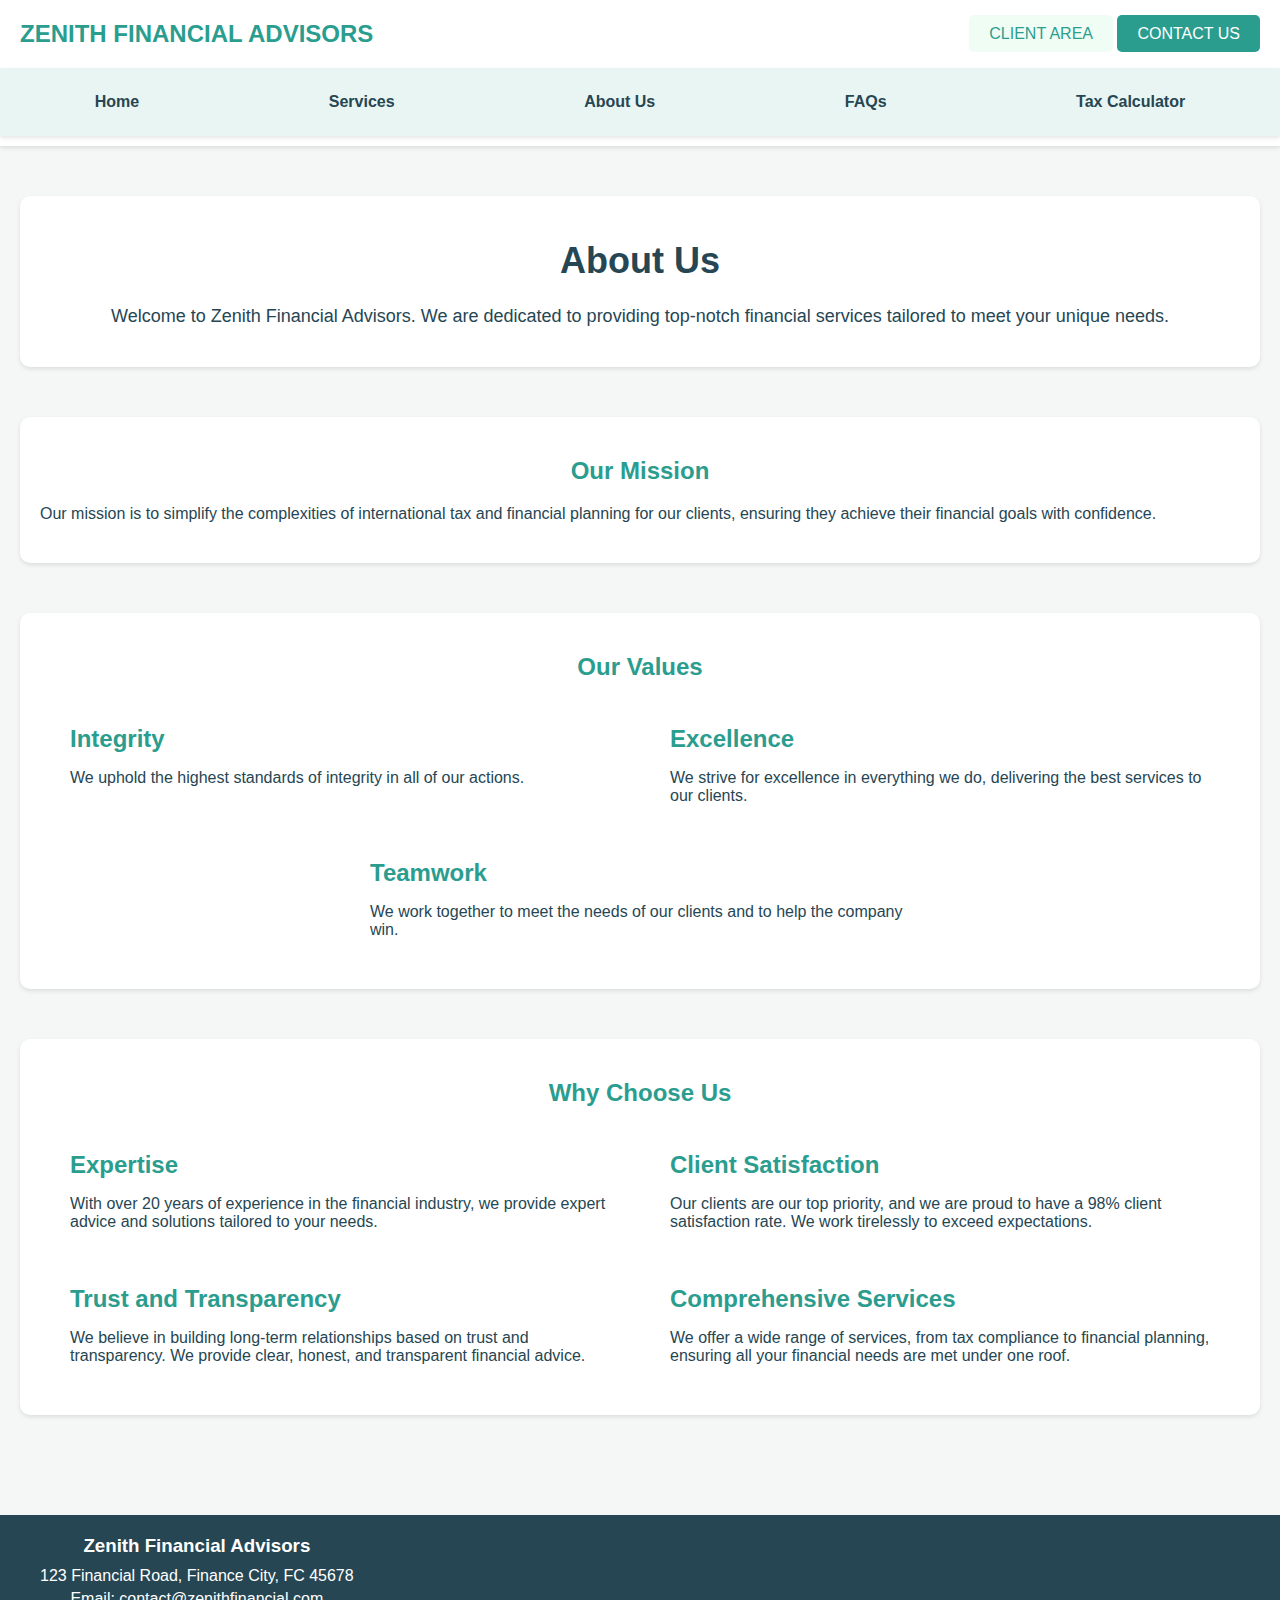
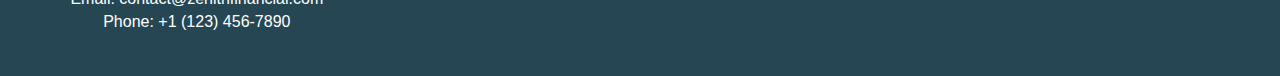
==== about.html @ b31741e8 "Taxation part done" ====
<!DOCTYPE html>
<html lang="en">
<head>
  <meta charset="UTF-8">
  <meta name="viewport" content="width=device-width, initial-scale=1.0">
  <title>About Us - Zenith Financial Advisors</title>
  <link rel="stylesheet" href="styles/about.css">
</head>
<body>
  <!-- Include Header -->
  <header class="header">
    <div class="container flex justify-between items-center">
        <div class="logo">ZENITH FINANCIAL ADVISORS</div>
      <div class="cta-buttons">
        <a href="client-area.html" class="btn btn-outline">CLIENT AREA</a>
        <a href="contact.html" class="btn btn-primary">CONTACT US</a>
      </div>
    </div>
    <nav class="menu">
      <a href="index.html" class="menu-item">Home</a>
      <a href="services.html" class="menu-item">Services</a>
      <a href="about.html" class="menu-item">About Us</a>
      <a href="faqs.html" class="menu-item">FAQs</a>
      <a href="tax-calculator.html" class="menu-item">Tax Calculator</a>
    </nav>
  </header>

  <main class="about-page">
    <section class="intro section">
      <h1>About Us</h1>
      <p>Welcome to Zenith Financial Advisors. We are dedicated to providing top-notch financial services tailored to meet your unique needs.</p>
    </section>

    <section class="mission section">
      <h2>Our Mission</h2>
      <p>Our mission is to simplify the complexities of international tax and financial planning for our clients, ensuring they achieve their financial goals with confidence.</p>
    </section>

    <section class="values section">
      <h2>Our Values</h2>
      <div class="values-list">
        <div class="value-item">
          <h3>Integrity</h3>
          <p>We uphold the highest standards of integrity in all of our actions.</p>
        </div>
        <div class="value-item">
          <h3>Excellence</h3>
          <p>We strive for excellence in everything we do, delivering the best services to our clients.</p>
        </div>
        <div class="value-item">
          <h3>Teamwork</h3>
          <p>We work together to meet the needs of our clients and to help the company win.</p>
        </div>
      </div>
    </section>

    <section class="confidence section">
      <h2>Why Choose Us</h2>
      <div class="confidence-list">
        <div class="confidence-item">
          <h3>Expertise</h3>
          <p>With over 20 years of experience in the financial industry, we provide expert advice and solutions tailored to your needs.</p>
        </div>
        <div class="confidence-item">
          <h3>Client Satisfaction</h3>
          <p>Our clients are our top priority, and we are proud to have a 98% client satisfaction rate. We work tirelessly to exceed expectations.</p>
        </div>
        <div class="confidence-item">
          <h3>Trust and Transparency</h3>
          <p>We believe in building long-term relationships based on trust and transparency. We provide clear, honest, and transparent financial advice.</p>
        </div>
        <div class="confidence-item">
          <h3>Comprehensive Services</h3>
          <p>We offer a wide range of services, from tax compliance to financial planning, ensuring all your financial needs are met under one roof.</p>
        </div>
      </div>
    </section>
  </main>

  <footer class="footer">
    <div class="container">
      <div class="footer-content">
        <h3>Zenith Financial Advisors</h3>
        <p>123 Financial Road, Finance City, FC 45678</p>
        <p>Email: contact@zenithfinancial.com</p>
        <p>Phone: +1 (123) 456-7890</p>
      </div>
    </div>
  </footer>
---- styles/about.css ----
/* General Styles */
body {
    font-family: 'Arial', sans-serif;
    margin: 0;
    padding: 0;
    box-sizing: border-box;
    background-color: #f4f7f6;
}

.header {
    background: #ffffff;
    box-shadow: 0 2px 4px rgba(0, 0, 0, 0.1);
    padding-bottom: 10px;
}

.container {
    display: flex;
    justify-content: space-between;
    align-items: center;
    padding: 20px;
}

.logo {
    font-size: 24px;
    font-weight: bold;
    color: #2a9d8f;
}

.menu {
    display: flex;
    justify-content: space-around;
    background: #e9f5f2;
    padding: 15px 0;
    box-shadow: 0 2px 4px rgba(0, 0, 0, 0.1);
}

.menu a {
    color: #264653;
    font-weight: bold;
    text-decoration: none;
    padding: 10px 20px;
    transition: color 0.3s, transform 0.3s;
}

.menu a:hover {
    color: #2a9d8f;
    transform: scale(1.1);
}

.cta-buttons .btn {
    padding: 10px 20px;
    border-radius: 5px;
    text-decoration: none;
    transition: background-color 0.3s;
}

.btn-outline {
    background: #f0fdf4;
    color: #2a9d8f;
}

.btn-outline:hover {
    background: #ccf4d5;
}

.btn-primary {
    background: #2a9d8f;
    color: white;
}

.btn-primary:hover {
    background: #21867a;
}

.about-page {
    padding: 50px 20px;
}

.intro {
    text-align: center;
    margin-bottom: 30px;
}

.intro h1 {
    font-size: 36px;
    color: #264653;
}

.intro p {
    font-size: 18px;
    color: #2a9d8f;
}

.section {
    margin-bottom: 50px;
    padding: 20px;
    background: white;
    border-radius: 10px;
    box-shadow: 0 2px 4px rgba(0, 0, 0, 0.1);
    animation: fadeInUp 1s ease-in-out;
}

.section h2 {
    color: #2a9d8f;
    margin-bottom: 20px;
    text-align: center;
}

.section p {
    color: #264653;
    margin-bottom: 20px;
}

.values-list, .confidence-list {
    display: flex;
    flex-wrap: wrap;
    justify-content: space-around;
}

.value-item, .confidence-item {
    width: 45%;
    margin-bottom: 20px;
    transition: transform 0.3s, box-shadow 0.3s;
}

.value-item:hover, .confidence-item:hover {
    transform: scale(1.05);
    box-shadow: 0 4px 8px rgba(0, 0, 0, 0.1);
}

.value-item h3, .confidence-item h3 {
    color: #2a9d8f;
    margin-bottom: 10px;
    font-size: 24px;
}

.value-item p, .confidence-item p {
    color: #264653;
    margin-bottom: 10px;
}

.footer {
    background-color: #264653;
    color: white;
    padding: 20px 0;
    text-align: center;
}

.footer .container {
    max-width: 1200px;
    margin: 0 auto;
    padding: 0 20px;
}

.footer-content {
    margin-bottom: 20px;
}

.footer-content h3 {
    margin-top: 0;
    margin-bottom: 10px;
}

.footer-content p {
    margin: 5px 0;
}

/* Animations */
@keyframes fadeIn {
    from {
        opacity: 0;
    }
    to {
        opacity: 1;
    }
}

@keyframes fadeInUp {
    from {
        opacity: 0;
        transform: translateY(20px);
    }
    to {
        opacity: 1;
        transform: translateY(0);
    }
}
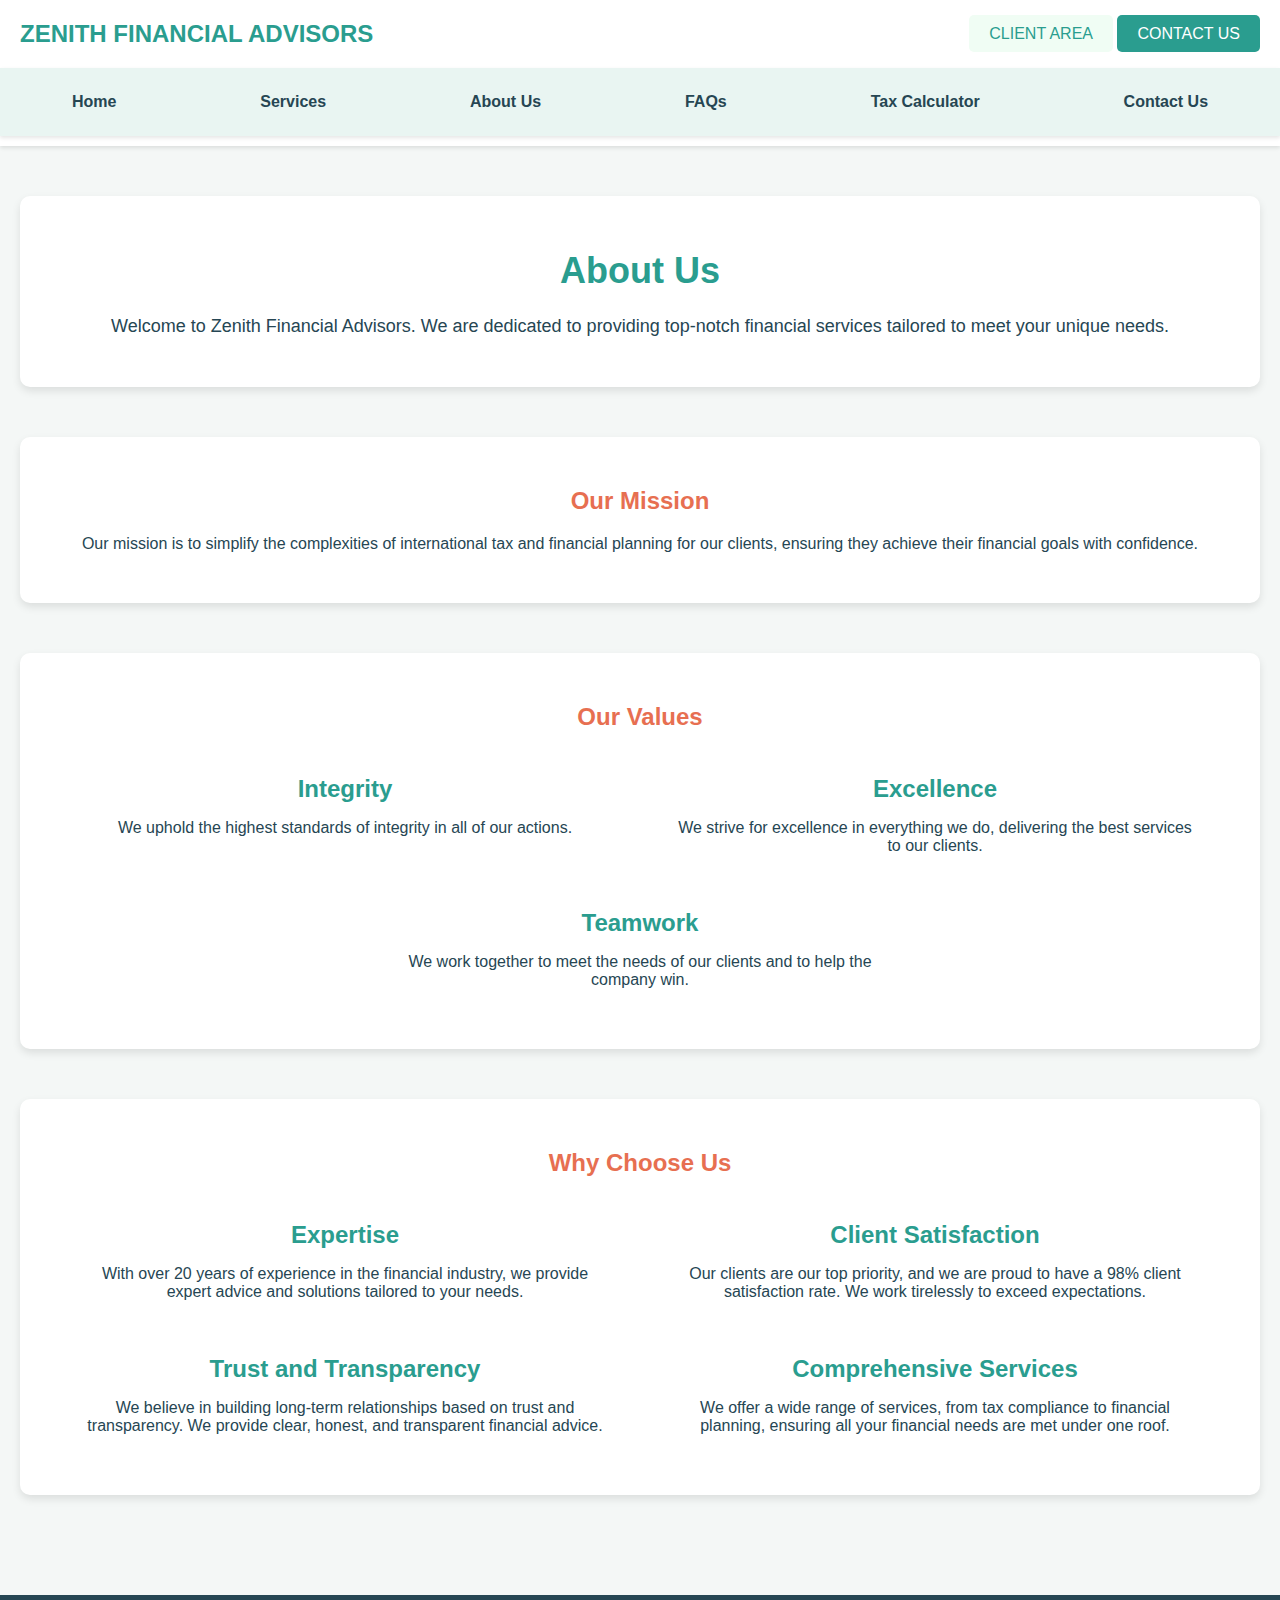
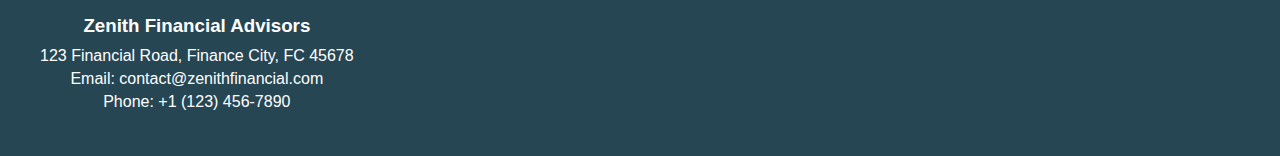
==== commit 1e5ccc54: "Updated About us page" ====
--- a/about.html
+++ b/about.html
@@ -10,7 +10,7 @@
   <!-- Include Header -->
   <header class="header">
     <div class="container flex justify-between items-center">
-        <div class="logo">ZENITH FINANCIAL ADVISORS</div>
+      <div class="logo">ZENITH FINANCIAL ADVISORS</div>
       <div class="cta-buttons">
         <a href="client-area.html" class="btn btn-outline">CLIENT AREA</a>
         <a href="contact.html" class="btn btn-primary">CONTACT US</a>
@@ -22,6 +22,7 @@
       <a href="about.html" class="menu-item">About Us</a>
       <a href="faqs.html" class="menu-item">FAQs</a>
       <a href="tax-calculator.html" class="menu-item">Tax Calculator</a>
+      <a href="contact.html" class="menu-item">Contact Us</a>
     </nav>
   </header>
 
@@ -88,4 +89,6 @@
     </div>
   </footer>
 
-  
+  <script src="scripts/about.js"></script>
+</body>
+</html>
--- a/styles/about.css
+++ b/styles/about.css
@@ -5,6 +5,9 @@
     padding: 0;
     box-sizing: border-box;
     background-color: #f4f7f6;
+    display: flex;
+    flex-direction: column;
+    min-height: 100vh;
 }
 
 .header {
@@ -74,36 +77,38 @@
 
 .about-page {
     padding: 50px 20px;
+    flex: 1;
+    text-align: center;
 }
 
-.intro {
-    text-align: center;
-    margin-bottom: 30px;
+.section {
+    margin-bottom: 50px;
+    padding: 30px;
+    background: white;
+    border-radius: 10px;
+    box-shadow: 0 4px 8px rgba(0, 0, 0, 0.1);
+    animation: fadeInUp 1s ease-in-out;
+    transition: transform 0.3s, box-shadow 0.3s;
+}
+
+.section:hover {
+    transform: scale(1.05);
+    box-shadow: 0 8px 16px rgba(0, 0, 0, 0.2);
 }
 
 .intro h1 {
     font-size: 36px;
-    color: #264653;
+    color: #2a9d8f;
 }
 
 .intro p {
     font-size: 18px;
-    color: #2a9d8f;
-}
-
-.section {
-    margin-bottom: 50px;
-    padding: 20px;
-    background: white;
-    border-radius: 10px;
-    box-shadow: 0 2px 4px rgba(0, 0, 0, 0.1);
-    animation: fadeInUp 1s ease-in-out;
+    color: #264653;
 }
 
 .section h2 {
-    color: #2a9d8f;
+    color: #e76f51;
     margin-bottom: 20px;
-    text-align: center;
 }
 
 .section p {
@@ -120,12 +125,6 @@
 .value-item, .confidence-item {
     width: 45%;
     margin-bottom: 20px;
-    transition: transform 0.3s, box-shadow 0.3s;
-}
-
-.value-item:hover, .confidence-item:hover {
-    transform: scale(1.05);
-    box-shadow: 0 4px 8px rgba(0, 0, 0, 0.1);
 }
 
 .value-item h3, .confidence-item h3 {
@@ -166,15 +165,6 @@
 }
 
 /* Animations */
-@keyframes fadeIn {
-    from {
-        opacity: 0;
-    }
-    to {
-        opacity: 1;
-    }
-}
-
 @keyframes fadeInUp {
     from {
         opacity: 0;
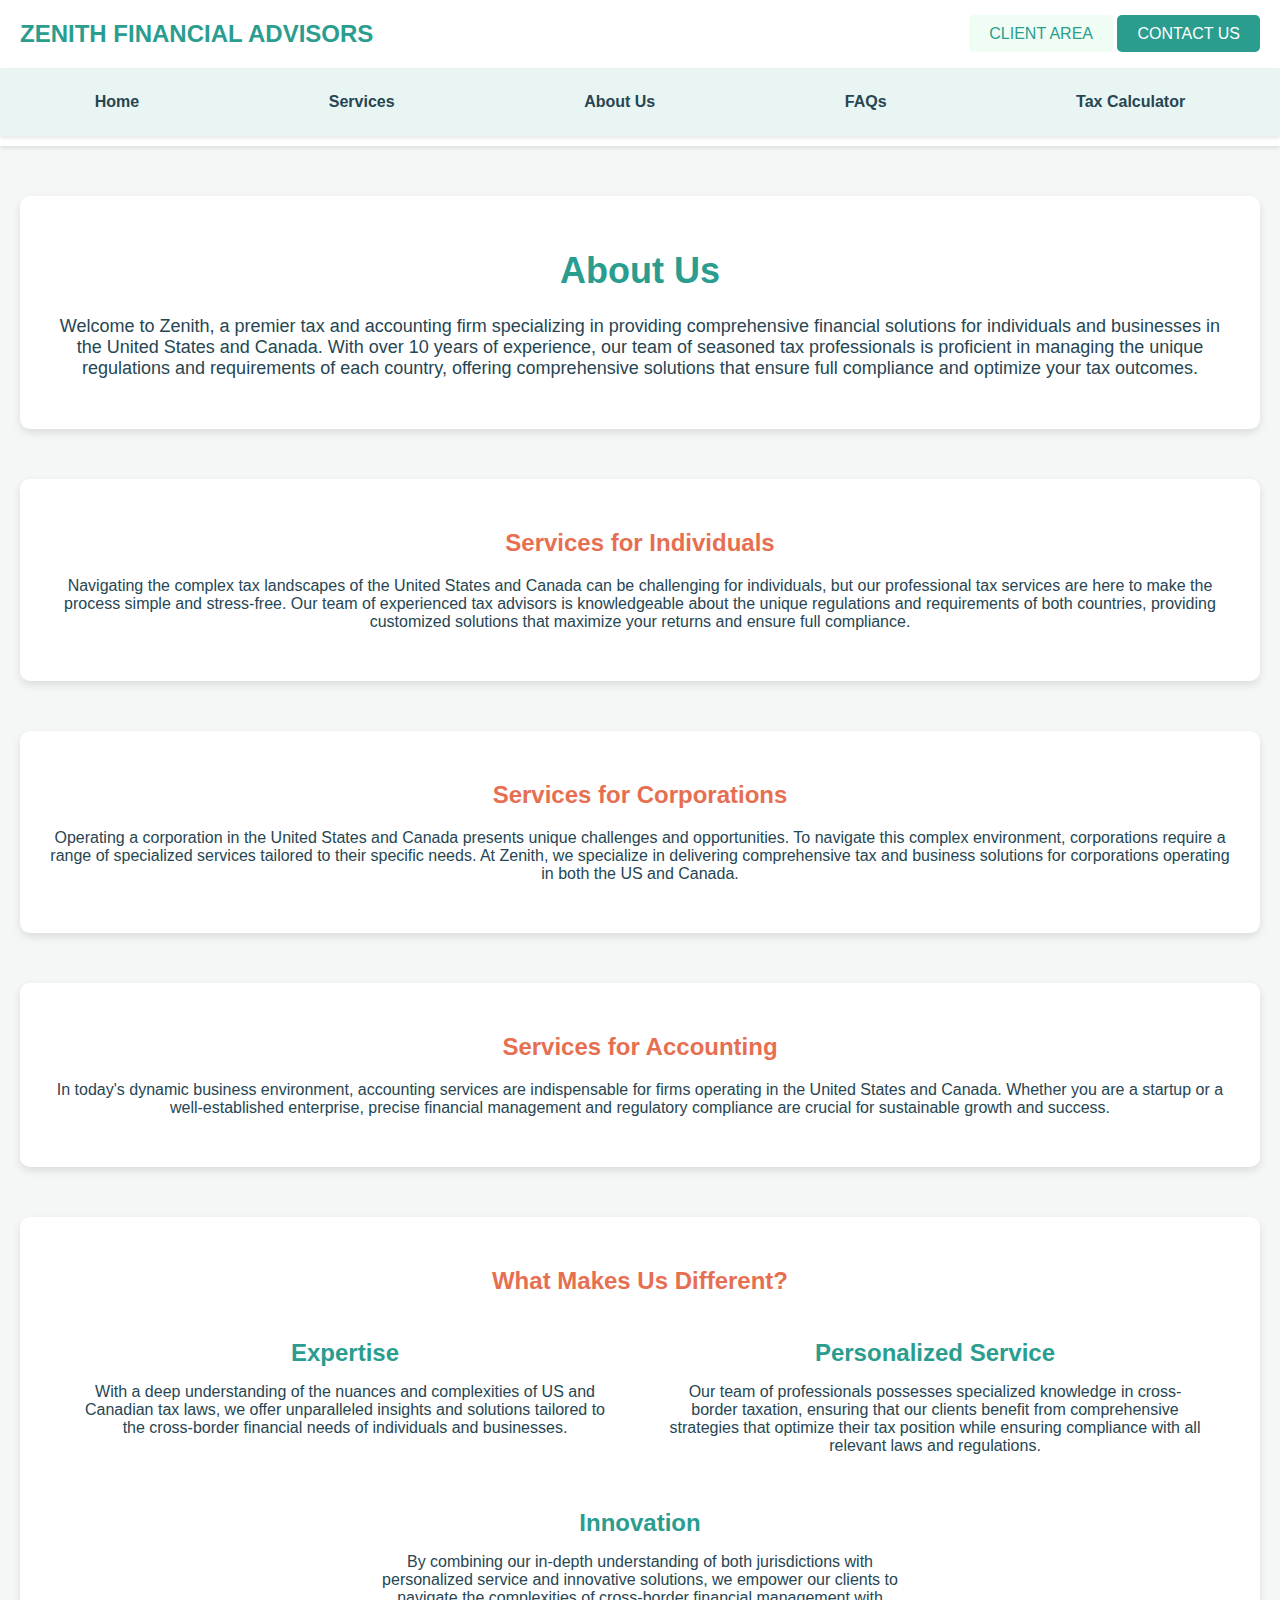
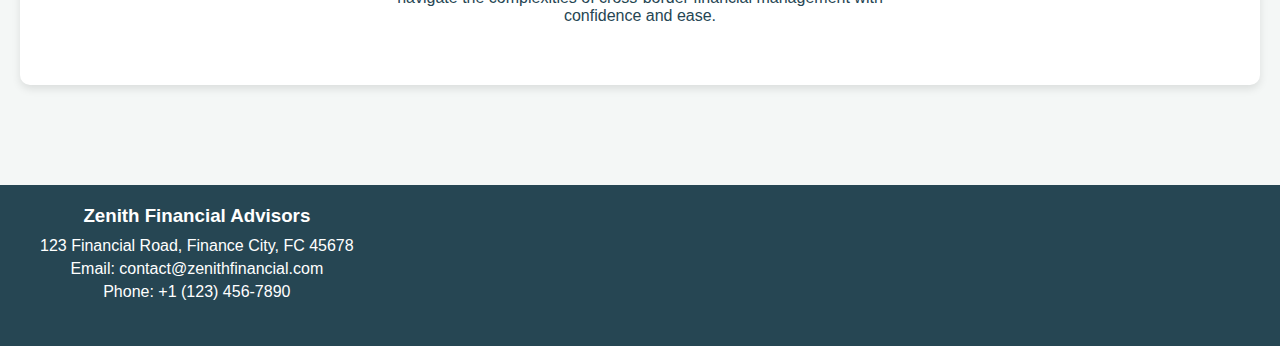
==== commit 415c2d24: "Update content" ====
--- a/about.html
+++ b/about.html
@@ -1,94 +1,77 @@
 <!DOCTYPE html>
 <html lang="en">
 <head>
-  <meta charset="UTF-8">
-  <meta name="viewport" content="width=device-width, initial-scale=1.0">
-  <title>About Us - Zenith Financial Advisors</title>
-  <link rel="stylesheet" href="styles/about.css">
+    <meta charset="UTF-8">
+    <meta name="viewport" content="width=device-width, initial-scale=1.0">
+    <title>About Us - Zenith Financial Advisors</title>
+    <link rel="stylesheet" href="styles/main.css">
+    <link rel="stylesheet" href="styles/about.css">
 </head>
 <body>
-  <!-- Include Header -->
-  <header class="header">
-    <div class="container flex justify-between items-center">
-      <div class="logo">ZENITH FINANCIAL ADVISORS</div>
-      <div class="cta-buttons">
-        <a href="client-area.html" class="btn btn-outline">CLIENT AREA</a>
-        <a href="contact.html" class="btn btn-primary">CONTACT US</a>
-      </div>
-    </div>
-    <nav class="menu">
-      <a href="index.html" class="menu-item">Home</a>
-      <a href="services.html" class="menu-item">Services</a>
-      <a href="about.html" class="menu-item">About Us</a>
-      <a href="faqs.html" class="menu-item">FAQs</a>
-      <a href="tax-calculator.html" class="menu-item">Tax Calculator</a>
-      <a href="contact.html" class="menu-item">Contact Us</a>
-    </nav>
-  </header>
+    <header class="header">
+        <div class="container flex justify-between items-center">
+            <div class="logo">ZENITH FINANCIAL ADVISORS</div>
+            <div class="cta-buttons">
+                <a href="client-area.html" class="btn btn-outline">CLIENT AREA</a>
+                <a href="contact.html" class="btn btn-primary">CONTACT US</a>
+            </div>
+        </div>
+        <nav class="menu">
+            <a href="index.html" class="menu-item">Home</a>
+            <a href="services.html" class="menu-item">Services</a>
+            <a href="about.html" class="menu-item">About Us</a>
+            <a href="faqs.html" class="menu-item">FAQs</a>
+            <a href="tax-calculator.html" class="menu-item">Tax Calculator</a>
+        </nav>
+    </header>
 
-  <main class="about-page">
-    <section class="intro section">
-      <h1>About Us</h1>
-      <p>Welcome to Zenith Financial Advisors. We are dedicated to providing top-notch financial services tailored to meet your unique needs.</p>
-    </section>
+    <main class="about-page">
+        <section class="intro section">
+            <h1>About Us</h1>
+            <p>Welcome to Zenith, a premier tax and accounting firm specializing in providing comprehensive financial solutions for individuals and businesses in the United States and Canada. With over 10 years of experience, our team of seasoned tax professionals is proficient in managing the unique regulations and requirements of each country, offering comprehensive solutions that ensure full compliance and optimize your tax outcomes.</p>
+        </section>
+        <section class="section">
+            <h2>Services for Individuals</h2>
+            <p>Navigating the complex tax landscapes of the United States and Canada can be challenging for individuals, but our professional tax services are here to make the process simple and stress-free. Our team of experienced tax advisors is knowledgeable about the unique regulations and requirements of both countries, providing customized solutions that maximize your returns and ensure full compliance.</p>
+        </section>
+        <section class="section">
+            <h2>Services for Corporations</h2>
+            <p>Operating a corporation in the United States and Canada presents unique challenges and opportunities. To navigate this complex environment, corporations require a range of specialized services tailored to their specific needs. At Zenith, we specialize in delivering comprehensive tax and business solutions for corporations operating in both the US and Canada.</p>
+        </section>
+        <section class="section">
+            <h2>Services for Accounting</h2>
+            <p>In today's dynamic business environment, accounting services are indispensable for firms operating in the United States and Canada. Whether you are a startup or a well-established enterprise, precise financial management and regulatory compliance are crucial for sustainable growth and success.</p>
+        </section>
+        <section class="section">
+            <h2>What Makes Us Different?</h2>
+            <div class="values-list">
+                <div class="value-item">
+                    <h3>Expertise</h3>
+                    <p>With a deep understanding of the nuances and complexities of US and Canadian tax laws, we offer unparalleled insights and solutions tailored to the cross-border financial needs of individuals and businesses.</p>
+                </div>
+                <div class="value-item">
+                    <h3>Personalized Service</h3>
+                    <p>Our team of professionals possesses specialized knowledge in cross-border taxation, ensuring that our clients benefit from comprehensive strategies that optimize their tax position while ensuring compliance with all relevant laws and regulations.</p>
+                </div>
+                <div class="value-item">
+                    <h3>Innovation</h3>
+                    <p>By combining our in-depth understanding of both jurisdictions with personalized service and innovative solutions, we empower our clients to navigate the complexities of cross-border financial management with confidence and ease.</p>
+                </div>
+            </div>
+        </section>
+    </main>
 
-    <section class="mission section">
-      <h2>Our Mission</h2>
-      <p>Our mission is to simplify the complexities of international tax and financial planning for our clients, ensuring they achieve their financial goals with confidence.</p>
-    </section>
+    <footer class="footer">
+        <div class="container">
+            <div class="footer-content">
+                <h3>Zenith Financial Advisors</h3>
+                <p>123 Financial Road, Finance City, FC 45678</p>
+                <p>Email: contact@zenithfinancial.com</p>
+                <p>Phone: +1 (123) 456-7890</p>
+            </div>
+        </div>
+    </footer>
 
-    <section class="values section">
-      <h2>Our Values</h2>
-      <div class="values-list">
-        <div class="value-item">
-          <h3>Integrity</h3>
-          <p>We uphold the highest standards of integrity in all of our actions.</p>
-        </div>
-        <div class="value-item">
-          <h3>Excellence</h3>
-          <p>We strive for excellence in everything we do, delivering the best services to our clients.</p>
-        </div>
-        <div class="value-item">
-          <h3>Teamwork</h3>
-          <p>We work together to meet the needs of our clients and to help the company win.</p>
-        </div>
-      </div>
-    </section>
-
-    <section class="confidence section">
-      <h2>Why Choose Us</h2>
-      <div class="confidence-list">
-        <div class="confidence-item">
-          <h3>Expertise</h3>
-          <p>With over 20 years of experience in the financial industry, we provide expert advice and solutions tailored to your needs.</p>
-        </div>
-        <div class="confidence-item">
-          <h3>Client Satisfaction</h3>
-          <p>Our clients are our top priority, and we are proud to have a 98% client satisfaction rate. We work tirelessly to exceed expectations.</p>
-        </div>
-        <div class="confidence-item">
-          <h3>Trust and Transparency</h3>
-          <p>We believe in building long-term relationships based on trust and transparency. We provide clear, honest, and transparent financial advice.</p>
-        </div>
-        <div class="confidence-item">
-          <h3>Comprehensive Services</h3>
-          <p>We offer a wide range of services, from tax compliance to financial planning, ensuring all your financial needs are met under one roof.</p>
-        </div>
-      </div>
-    </section>
-  </main>
-
-  <footer class="footer">
-    <div class="container">
-      <div class="footer-content">
-        <h3>Zenith Financial Advisors</h3>
-        <p>123 Financial Road, Finance City, FC 45678</p>
-        <p>Email: contact@zenithfinancial.com</p>
-        <p>Phone: +1 (123) 456-7890</p>
-      </div>
-    </div>
-  </footer>
-
-  <script src="scripts/about.js"></script>
+    <script src="scripts/main.js"></script>
 </body>
 </html>
--- a/styles/main.css
+++ b/styles/main.css
@@ -0,0 +1,300 @@
+/* Main CSS for index.html */
+body {
+    font-family: 'Arial', sans-serif;
+    margin: 0;
+    padding: 0;
+    box-sizing: border-box;
+    background-color: #f4f7f6;
+  }
+  
+  .container {
+    display: flex;
+    justify-content: space-between;
+    align-items: center;
+    padding: 20px;
+  }
+
+  .smaller-text {
+    font-size: 0.5em;
+    color: #f0fdf4;
+}
+
+  
+  .header {
+    background: #ffffff;
+    box-shadow: 0 2px 4px rgba(0, 0, 0, 0.1);
+    padding-bottom: 10px;
+  }
+  
+  .logo {
+    font-size: 24px;
+    font-weight: bold;
+    color: #2a9d8f;
+  }
+  
+  .menu {
+    display: flex;
+    justify-content: space-around;
+    background: #e9f5f2;
+    padding: 15px 0;
+    box-shadow: 0 2px 4px rgba(0, 0, 0, 0.1);
+  }
+  
+  .menu a {
+    color: #264653;
+    font-weight: bold;
+    text-decoration: none;
+    padding: 10px 20px;
+    transition: color 0.3s, transform 0.3s;
+  }
+  
+  .menu a:hover {
+    color: #2a9d8f;
+    transform: scale(1.1);
+  }
+  
+  .cta-buttons .btn {
+    padding: 10px 20px;
+    border-radius: 5px;
+    text-decoration: none;
+    transition: background-color 0.3s;
+  }
+  
+  .btn-outline {
+    background: #f0fdf4;
+    color: #2a9d8f;
+  }
+  
+  .btn-outline:hover {
+    background: #ccf4d5;
+  }
+  
+  .btn-primary {
+    background: #2a9d8f;
+    color: white;
+  }
+  
+  .btn-primary:hover {
+    background: #21867a;
+  }
+  
+  .main-section {
+    position: relative;
+    text-align: center;
+    padding: 0;
+    height: 400px; /* Set height for the banner section */
+    background-color: #f4f7f6;
+    display: flex;
+    align-items: center;
+    justify-content: center;
+    overflow: hidden; /* Ensure the image isn't cropped */
+  }
+  
+  .banner-image {
+    position: absolute;
+    top: 0;
+    left: 0;
+    width: 100%;
+    height: 100%;
+    object-fit: cover;
+    z-index: 0;
+  }
+  
+  .banner-overlay {
+    position: absolute;
+    top: 0;
+    left: 0;
+    width: 100%;
+    height: 100%;
+    background-color: rgba(0, 0, 0, 0.5); /* Semi-transparent overlay */
+    z-index: 1;
+  }
+
+  
+  
+  .banner-content {
+    position: relative;
+    z-index: 2;
+    padding: 20px;
+    color: white;
+    text-shadow: 1px 1px 2px rgba(0, 0, 0, 0.7); /* Add text shadow for better readability */
+  }
+  
+  .banner-content h1 {
+    font-size: 48px;
+    margin: 0; /* Ensure no extra margin */
+    opacity: 0; /* Start hidden */
+    animation: fadeIn 2s forwards; /* Animate to visible */
+  }
+
+  .testimonial-slider {
+    position: relative;
+    width: 100%;
+    overflow: hidden;
+}
+
+.slide {
+    display: none;
+    padding: 20px;
+    text-align: center;
+}
+
+.slide.active {
+    display: block;
+}
+
+@keyframes fade {
+    from { opacity: 0.4 }
+    to { opacity: 1 }
+}
+
+  
+  .banner-content p {
+    color: white;
+    margin-top: 20px;
+    margin-bottom: 20px; /* Ensure space between elements */
+    opacity: 0; /* Start hidden */
+    animation: fadeIn 2s 1s forwards; /* Animate to visible with delay */
+  }
+  
+  .btn-large {
+    padding: 15px 30px; /* Make the button smaller */
+    font-size: 18px;    /* Decrease font size */
+    border-radius: 25px; /* Makes the button oval */
+    transition: transform 0.3s, box-shadow 0.3s;
+    background: #2a9d8f; /* Prominent background */
+    color: #ffffff; /* White text */
+    display: inline-block; /* Ensure it displays as a block element */
+    text-align: center; /* Center text */
+  }
+  
+  .btn-large:hover {
+    transform: scale(1.05);
+    box-shadow: 0 10px 20px rgba(0, 0, 0, 0.2);
+    background: #21867a; /* Darker green on hover */
+  }
+  
+  .services-section {
+    display: flex;
+    justify-content: space-around;
+    padding: 50px 20px;
+    background-color: #f4f7f6;
+  }
+  
+  .service-box {
+    background: white;
+    border-radius: 10px;
+    box-shadow: 0 2px 4px rgba(0, 0, 0, 0.1);
+    overflow: hidden;
+    width: 45%;
+    text-align: center;
+  }
+  
+  .service-logo {
+    width: 100%;
+    height: 200px;
+    object-fit: contain;
+    padding: 20px;
+  }
+  
+  .service-content {
+    padding: 20px;
+  }
+  
+  .service-content h2 {
+    color: #2a9d8f;
+    margin-bottom: 10px;
+  }
+  
+  .service-content p {
+    color: #264653;
+    margin-bottom: 20px;
+  }
+  
+  .btn-learn-more {
+    background-color: #264653;
+    color: #ffffff;
+    padding: 10px 20px;
+    border-radius: 5px;
+    text-decoration: none;
+    transition: background-color 0.3s;
+  }
+  
+  .btn-learn-more:hover {
+    background-color: #1d3e4b;
+  }
+  
+  .updates-section {
+    text-align: center;
+    padding: 50px 20px;
+    background-color: #ffffff;
+  }
+  
+  .updates-section h2 {
+    font-size: 28px;
+    color: #264653;
+    margin-bottom: 20px;
+  }
+  
+  .updates-section p {
+    color: #2a9d8f;
+    font-size: 18px;
+    margin-bottom: 30px;
+  }
+  
+  .btn-catchy {
+    background-color: #2a9d8f;
+    color: #ffffff;
+    padding: 15px 30px;
+    border-radius: 25px;
+    text-decoration: none;
+    transition: background-color 0.3s;
+  }
+  
+  .btn-catchy:hover {
+    background-color: #21867a;
+  }
+  
+  .footer {
+    background-color: #264653;
+    color: white;
+    padding: 20px 0;
+    text-align: center;
+  }
+  
+  .footer .container {
+    max-width: 1200px;
+    margin: 0 auto;
+    padding: 0 20px;
+  }
+  
+  .footer-content {
+    margin-bottom: 20px;
+  }
+  
+  .footer-content h3 {
+    margin-top: 0;
+    margin-bottom: 10px;
+  }
+  
+  .footer-content p {
+    margin: 5px 0;
+  }
+  
+  /* For animations */
+  .menu a, .btn {
+    transition: transform 0.3s, box-shadow 0.3s;
+  }
+  
+  .menu a:hover, .btn:hover {
+    transform: scale(1.05);
+    box-shadow: 0 10px 20px rgba(0, 0, 0, 0.2);
+  }
+  
+  /* Keyframes for fade-in animation */
+  @keyframes fadeIn {
+    to {
+      opacity: 1;
+    }
+  }
+  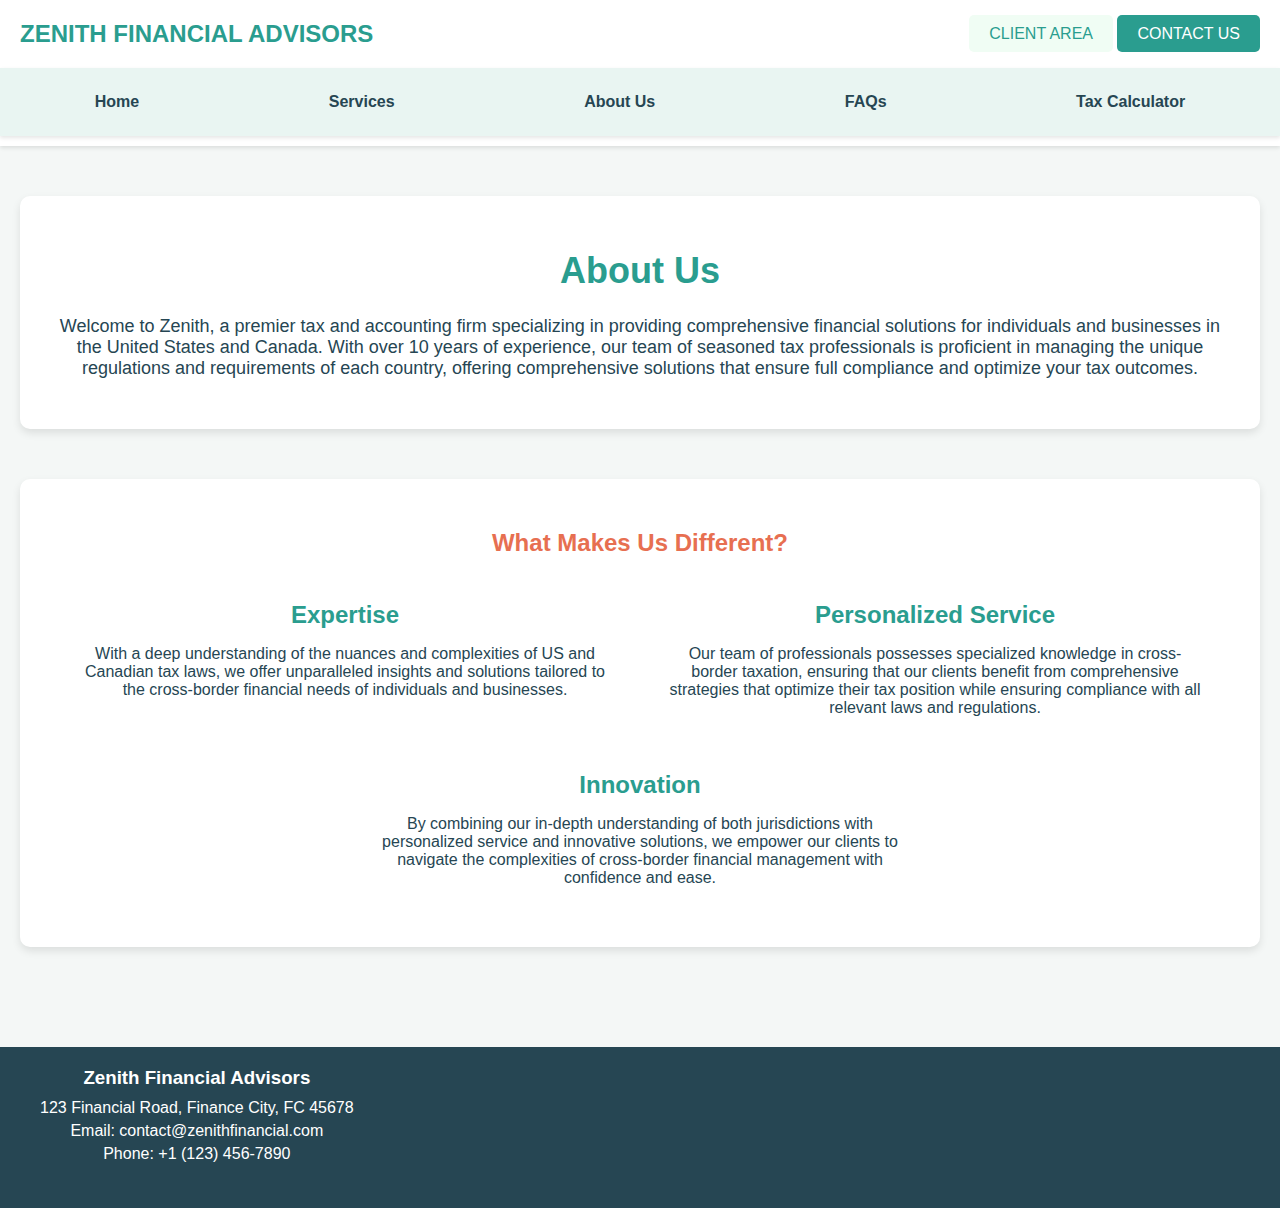
==== commit 420c9de3: "Fixed RC" ====
--- a/about.html
+++ b/about.html
@@ -30,18 +30,7 @@
             <h1>About Us</h1>
             <p>Welcome to Zenith, a premier tax and accounting firm specializing in providing comprehensive financial solutions for individuals and businesses in the United States and Canada. With over 10 years of experience, our team of seasoned tax professionals is proficient in managing the unique regulations and requirements of each country, offering comprehensive solutions that ensure full compliance and optimize your tax outcomes.</p>
         </section>
-        <section class="section">
-            <h2>Services for Individuals</h2>
-            <p>Navigating the complex tax landscapes of the United States and Canada can be challenging for individuals, but our professional tax services are here to make the process simple and stress-free. Our team of experienced tax advisors is knowledgeable about the unique regulations and requirements of both countries, providing customized solutions that maximize your returns and ensure full compliance.</p>
-        </section>
-        <section class="section">
-            <h2>Services for Corporations</h2>
-            <p>Operating a corporation in the United States and Canada presents unique challenges and opportunities. To navigate this complex environment, corporations require a range of specialized services tailored to their specific needs. At Zenith, we specialize in delivering comprehensive tax and business solutions for corporations operating in both the US and Canada.</p>
-        </section>
-        <section class="section">
-            <h2>Services for Accounting</h2>
-            <p>In today's dynamic business environment, accounting services are indispensable for firms operating in the United States and Canada. Whether you are a startup or a well-established enterprise, precise financial management and regulatory compliance are crucial for sustainable growth and success.</p>
-        </section>
+    
         <section class="section">
             <h2>What Makes Us Different?</h2>
             <div class="values-list">
@@ -62,15 +51,17 @@
     </main>
 
     <footer class="footer">
-        <div class="container">
-            <div class="footer-content">
-                <h3>Zenith Financial Advisors</h3>
-                <p>123 Financial Road, Finance City, FC 45678</p>
-                <p>Email: contact@zenithfinancial.com</p>
-                <p>Phone: +1 (123) 456-7890</p>
-            </div>
-        </div>
-    </footer>
+      <div class="container">
+          <div class="footer-content">
+              <h3>Zenith Financial Advisors</h3>
+              <p>123 Financial Road, Finance City, FC 45678</p>
+              <p>Email: contact@zenithfinancial.com</p>
+              <p>Phone: +1 (123) 456-7890</p>
+          </div>
+      </div>
+  </footer>
+  
+  
 
     <script src="scripts/main.js"></script>
 </body>
--- a/styles/main.css
+++ b/styles/main.css
@@ -255,31 +255,34 @@
     background-color: #21867a;
   }
   
-  .footer {
-    background-color: #264653;
-    color: white;
-    padding: 20px 0;
-    text-align: center;
-  }
-  
-  .footer .container {
-    max-width: 1200px;
-    margin: 0 auto;
-    padding: 0 20px;
-  }
-  
-  .footer-content {
-    margin-bottom: 20px;
-  }
-  
-  .footer-content h3 {
-    margin-top: 0;
-    margin-bottom: 10px;
-  }
-  
-  .footer-content p {
-    margin: 5px 0;
-  }
+ /* Footer Styles */
+.footer {
+  background-color: #264653;
+  color: white;
+  padding: 20px 0;
+  text-align: center;
+}
+
+.footer .container {
+  max-width: 1200px;
+  margin: 0 auto;
+  padding: 0 20px;
+}
+
+.footer-content {
+  text-align: center;
+  margin-bottom: 20px;
+}
+
+.footer-content h3 {
+  margin-top: 0;
+  margin-bottom: 10px;
+}
+
+.footer-content p {
+  margin: 5px 0;
+}
+
   
   /* For animations */
   .menu a, .btn {
--- a/styles/about.css
+++ b/styles/about.css
@@ -138,6 +138,7 @@
     margin-bottom: 10px;
 }
 
+/* Footer Styles */
 .footer {
     background-color: #264653;
     color: white;
@@ -152,6 +153,7 @@
 }
 
 .footer-content {
+    text-align: center;
     margin-bottom: 20px;
 }
 
@@ -164,6 +166,7 @@
     margin: 5px 0;
 }
 
+
 /* Animations */
 @keyframes fadeInUp {
     from {
